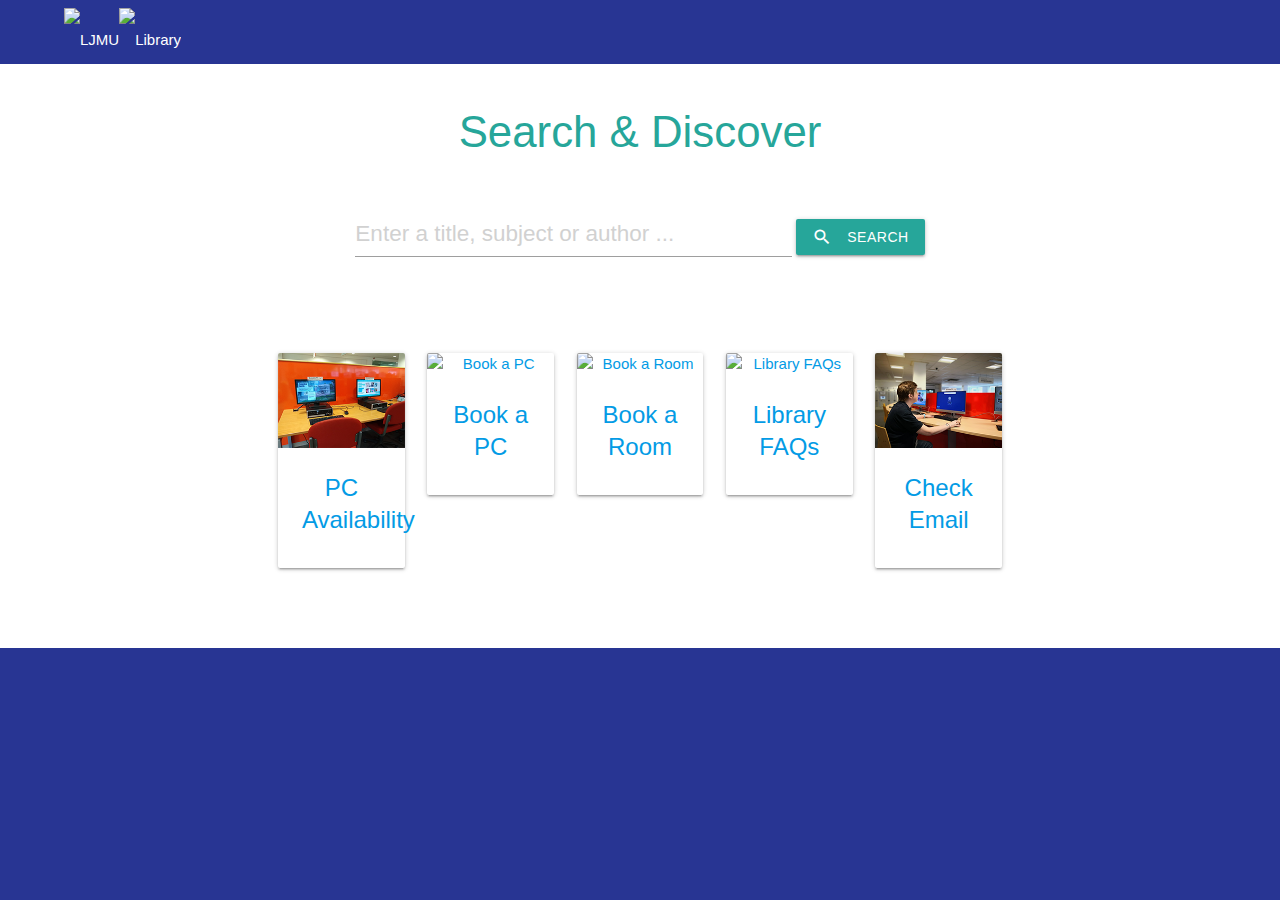
==== index.html @ c07e7e4d "update check email link" ====
<!DOCTYPE html>
<html lang="en">
	<head>
 		<meta http-equiv="Content-Type" content="text/html; charset=UTF-8"/>
  		<meta name="viewport" content="width=device-width, initial-scale=1, maximum-scale=1.0"/>
 		<title>Information Point: Materialize</title>
        	<link rel="icon" href="img/favicon.ico"/>
  		<link href="https://fonts.googleapis.com/icon?family=Material+Icons" rel="stylesheet">
  		<link href="css/materialize.min.css" type="text/css" rel="stylesheet" media="screen"/>
  		<link href="css/style.css" type="text/css" rel="stylesheet" media="screen"/>
      		<script>
      	
        		function searchPrimo() {
            		document.getElementById("primoQuery").value = "any,contains," + 
            			document.getElementById("primoQueryTemp").value.replace(/[,]/g, " ");
            		document.forms["searchForm"].submit();
        		}
    		</script>
	</head>
	<body class="indigo darken-3">
	
	    <!-- START NAVIGATION BAR -->
  		<nav class="indigo darken-3">
    		<div class="nav-wrapper container" style="width: 90%;">
    	    	<a id="logo-container" href="https://www.ljmu.ac.uk/library" class="LJMU">
    	    		<img src="img/ljmulogo.png" style="height: 65px; padding: 0.5em 0; float: left;" alt="LJMU" />
    	    		<img src="img/library.png" style="height: 65px; padding: 0.5em 0; float: left;" alt="Library" />
    	    	</a>		
    		</div>
  		</nav>
  		
  		<!-- START MAIN SECTION -->
 		<div style="background-color: white;">
  			<div class="section no-pad-bot" id="index-banner" >
    			<div class="container">
      				<h3 class="header center teal-text text-lighten-1">Search & Discover</h3>
	            	<br/>
    				<form  id="simple" name="searchForm" method="get" target="_self"
    				  action="https://ljmu-primo.hosted.exlibrisgroup.com/primo-explore/search"
    				  enctype="application/x-www-form-urlencoded; charset=utf-8" onsubmit="searchPrimo()" 
    				  novalidate="novalidate">
            			<input type="hidden" name="institution" value="44JMU">
                    	<input type="hidden" name="vid" value="44JMU_VU1">
                    	<input type="hidden" name="tab" value="default_tab">
                    	<input type="hidden" name="search_scope" value="default_scope">
                    	<input type="hidden" name="mode" value="Basic">
                    	<!-- Fixed parameters -->
                    	<input type="hidden" name="displayMode" value="full">
                    	<input type="hidden" name="bulkSize" value="10">
                    	<input type="hidden" name="highlight" value="true">
                    	<input type="hidden" name="dum" value="true">
                    	<input type="hidden" name="query" id="primoQuery">
                    	<input type="hidden" name="displayField" value="all">
                    	<input type="hidden" name="pcAvailabiltyMode" value="true">
                    
      					<div class="row center">
        					<div class="input-field col s12 center">
        				
          						<input placeholder="Enter a title, subject or author ..." type="text" 
          						   	   class="validate" id="primoQueryTemp" style="width: 50%; font-size: 150%; ">
          						<!-- <label for="search_term">Search Term</label> -->
      			
      							<button class="btn waves-effect waves-light" type="submit" name="action" onclick="searchPrimo()">
      								Search 
      								<i class="material-icons left">search</i>
  								</button>
  						
        					</div>
      						
      					</div>
      				</form>
				
    			</div>
  			</div>
  			<br/><br/>
  		 	
  			<div class="container"  >
  		
  		 		<div class="row center" >
  		 		
  		 			<div class="col s0 m1"> <!-- spacer because 5 --> </div>
  		 			
  		 			<!-- N.b. All Card Images are in 4:3 ratio -->
  		 			
  		    		<a href="https://freepc.ljmu.ac.uk">
  		    			<div class="col s12 m2"> 
               				<div class="card">
                 				<div class="card-image">
                    				<img src="img/pcs_availability.png" alt="PC Availability"/>
                 				</div>
                 				<div class="card-content">
                   					<span class="card-title">PC <br/>Availability</span>
                 				</div>
              				</div>
            			</div>
            		</a>   	
  		    		<a href="https://mypc.ljmu.ac.uk/cire/login.aspx">
  		    			<div class="col s12 m2"> 
               				<div class="card">
                 				<div class="card-image">
                    				<img src="img/bookapc.png" alt="Book a PC"/>
                 				</div>
                 				<div class="card-content">
                   					<span class="card-title">Book a <br/>PC</span>
                 				</div>
              				</div>
            			</div>
            		</a>   	
  		    		<a href="https://lssbookings.ljmu.ac.uk/Connect2/SignIn.aspx?ReturnUrl=%2fConnect2%2fwizard%2fdefault.aspx%3fid%3d5">
  		    			<div class="col s12 m2"> 
               				<div class="card">
                 				<div class="card-image">
                    				<img src="img/bookaroom.png" alt="Book a Room"/>
                 				</div>
                 				<div class="card-content">
                   					<span class="card-title">Book a <br/>Room</span>
                 				</div>
              				</div>
            			</div>
            		</a>   	
  		    		<a href="https://ljmu.libanswers.com/">
  		    			<div class="col s12 m2"> 
               				<div class="card">
                 				<div class="card-image">
                    				<img src="img/libraryfaqs.png" alt="Library FAQs"/>
                 				</div>
                 				<div class="card-content">
                   					<span class="card-title">Library <br/>FAQs</span>
                 				</div>
              				</div>
            			</div>
            		</a>   	
  		    		<a href="https://excasowa.ljmu.ac.uk/owa/auth/logon.aspx">
  		    			<div class="col s12 m2"> 
               				<div class="card">
                 				<div class="card-image">
                    				<img src="img/check_email.png" alt="Check Email"/>
                 				</div>
                 				<div class="card-content">
                   					<span class="card-title">Check <br/>Email</span>
                 				</div>
              				</div>
            			</div>
            		</a> 
            		<div class="col s0 m1"> <!-- spacer because 5 --> </div>  	
            		            		            		            		            		
 				</div><!-- /ROW -->     		
        	</div> <!-- /CONTAINER -->
        	<br/><br/>
        </div>

  		<footer class="page-footer indigo darken-3" style="text-align: right" >
      			<div class="container" style="text-align: right; vertical-align: middle; height: 5em;">
      			
      		<!--	Here is a snapcode that could also be used, if it can be positioned sensibly -->
      	    <!--  <img src="img/infopoint-snapcode.png" style="height: 4.5em; padding-left: 1em;" align="right"/> -->
      	    
      		<!--	  You can also access this Infopoint using your<br/>
      			  smartphone: <b>http://ljmu.me/infopoint</b> -->
      			 
      			<!-- Made by <a class="indigo darken-3" href="http://materializecss.com">Materialize</a> -->
      	
      			</div>
    		
  		</footer>



  <!--  Scripts-->
  <script src="https://code.jquery.com/jquery-2.1.1.min.js"></script>
  <script src="js/materialize.min.js"></script>
  <script src="js/init.js"></script>
        	<script>
      	
        		function searchPrimo() {
            		document.getElementById("primoQuery").value = "any,contains," + 
            			document.getElementById("primoQueryTemp").value.replace(/[,]/g, " ");
            		document.forms["searchForm"].submit();
        		}
        		 
        		M.AutoInit();
        		 
        		document.addEventListener('DOMContentLoaded', function() {
    				var elems = document.querySelectorAll('.carousel');
    				var instance = M.Carousel.init({
    fullWidth: true
  });
    			
  				});
    		
             
    	</script>

  	</body>
</html>
---- css/style.css ----
/* Custom Stylesheet */
/**
 * Use this file to override Materialize files so you can update
 * the core Materialize files in the future
 *
 * Made By MaterializeCSS.com
 */

.icon-block {
  padding: 0 15px;
}
.icon-block .material-icons {
	font-size: inherit;
}
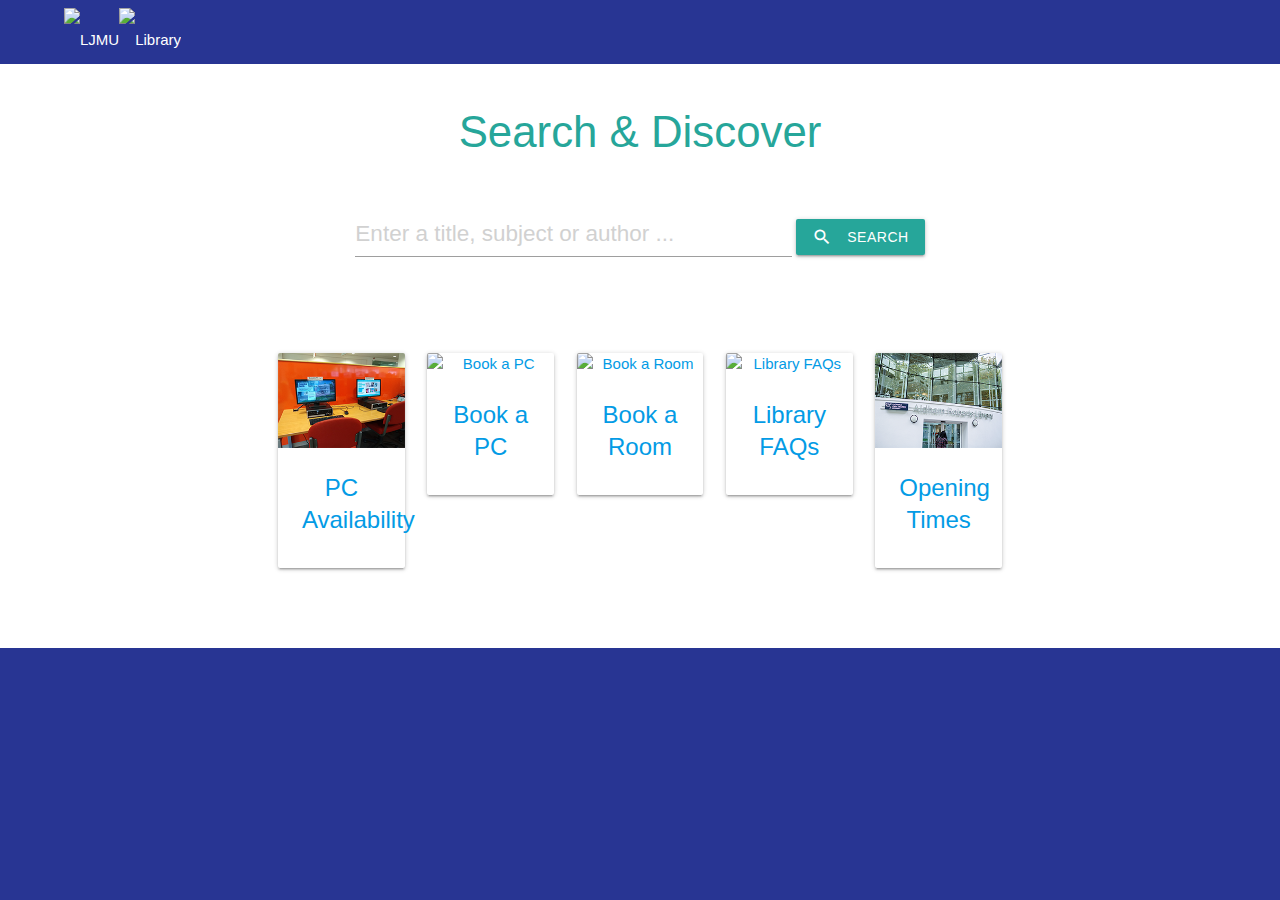
==== commit 2b105c2d: "New opening times link" ====
--- a/index.html
+++ b/index.html
@@ -106,7 +106,7 @@
               				</div>
             			</div>
             		</a>   	
-  		    		<a href="https://lssbookings.ljmu.ac.uk/Connect2/SignIn.aspx?ReturnUrl=%2fConnect2%2fwizard%2fdefault.aspx%3fid%3d5">
+  		    		<a href="https://scientia-rb-ljmu.azurewebsites.net/#/app/booking-types">
   		    			<div class="col s12 m2"> 
                				<div class="card">
                  				<div class="card-image">
@@ -130,14 +130,14 @@
               				</div>
             			</div>
             		</a>   	
-  		    		<a href="https://excasowa.ljmu.ac.uk/owa/auth/logon.aspx">
+  		    		<a href="https://www.ljmu.ac.uk/microsites/library/about-ljmu-libraries/visiting-the-library">
   		    			<div class="col s12 m2"> 
                				<div class="card">
                  				<div class="card-image">
-                    				<img src="img/check_email.png" alt="Check Email"/>
+                    				<img src="img/opening_times.png" alt="Opening Times"/>
                  				</div>
                  				<div class="card-content">
-                   					<span class="card-title">Check <br/>Email</span>
+                   					<span class="card-title">Opening <br/>Times</span>
                  				</div>
               				</div>
             			</div>
